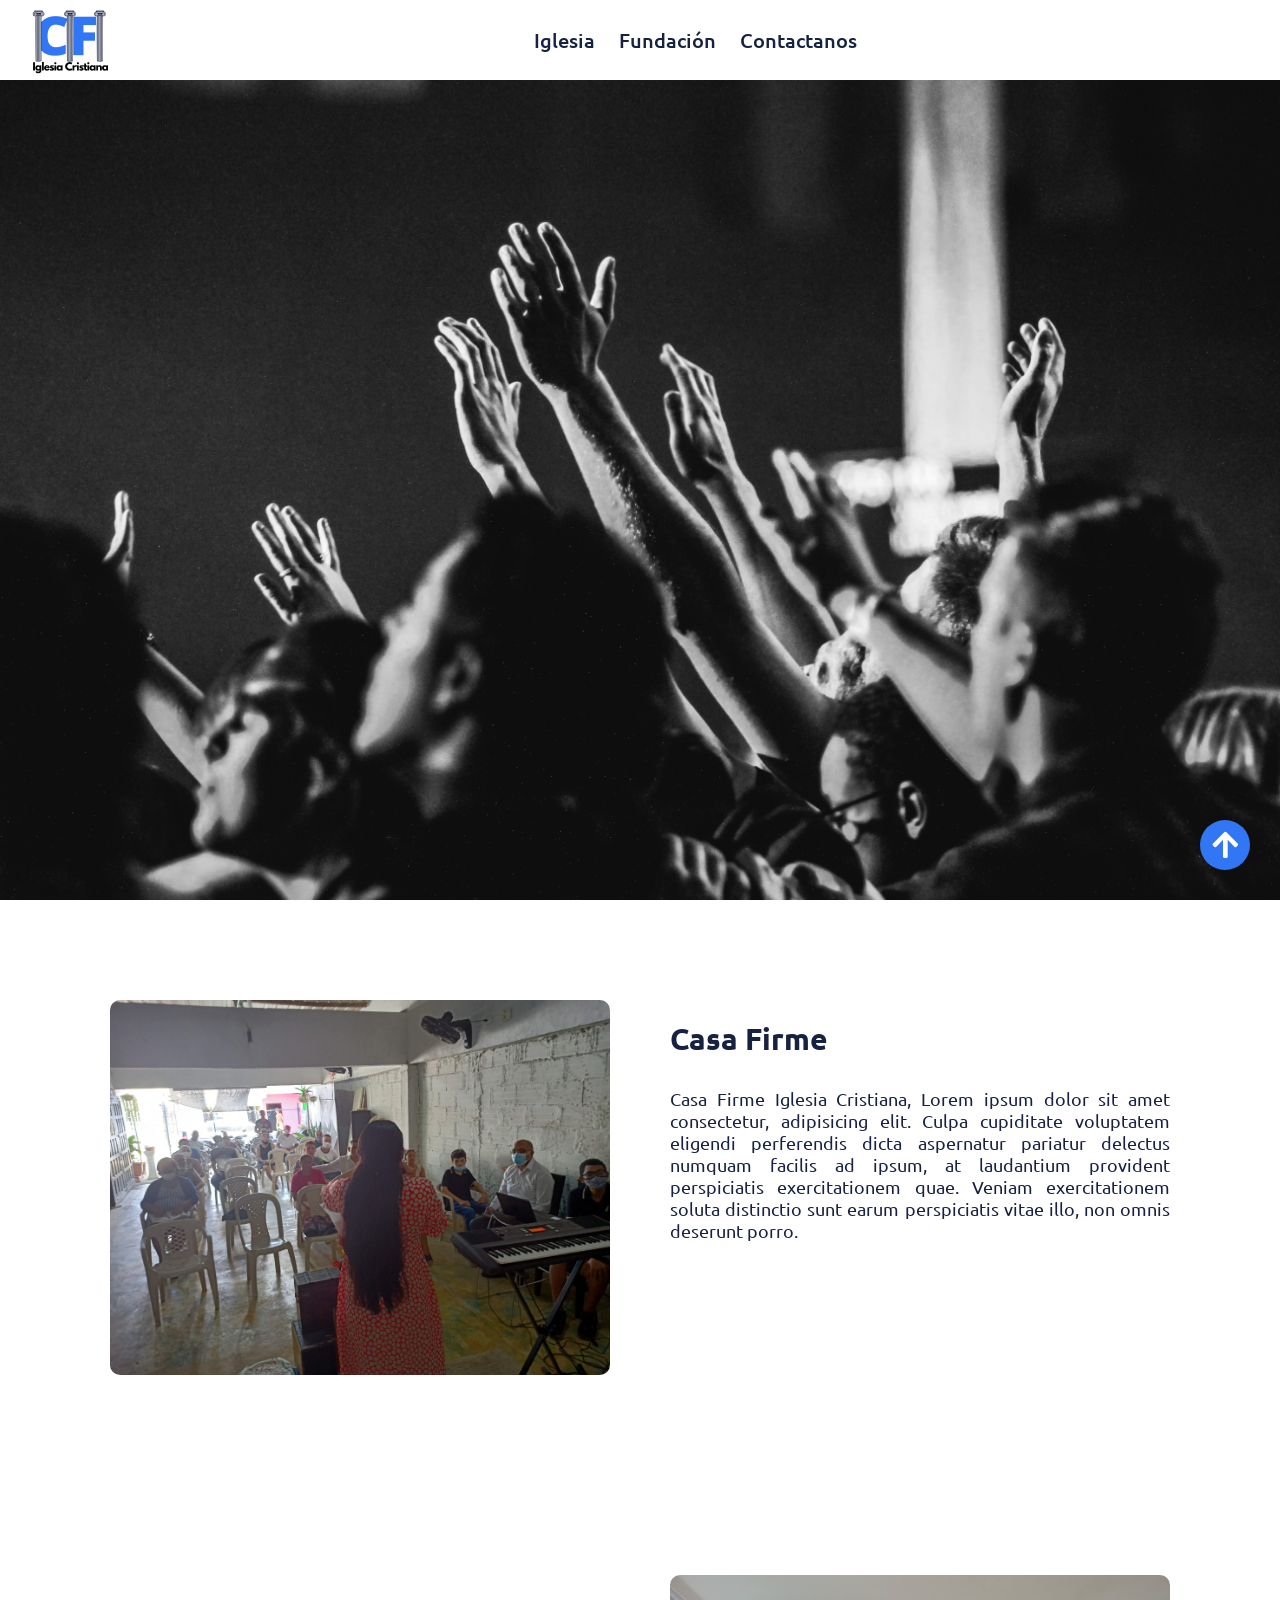
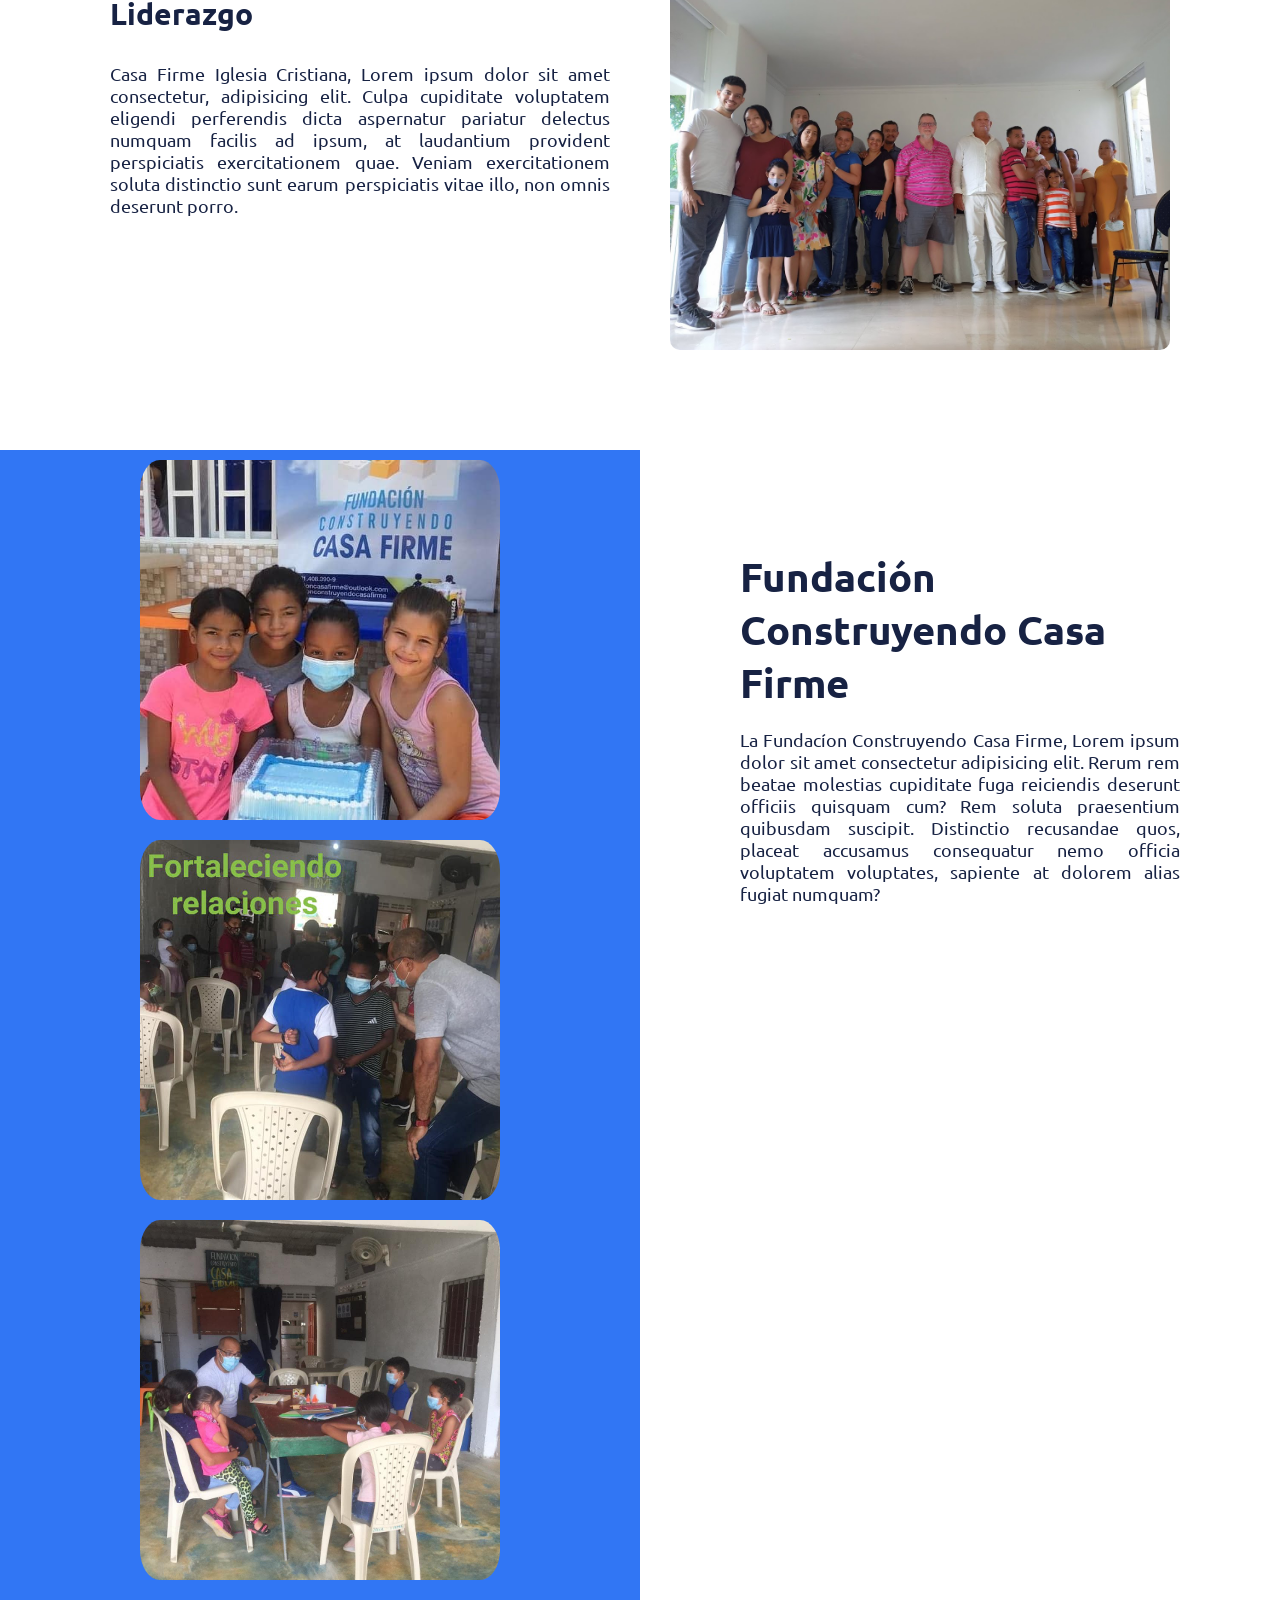
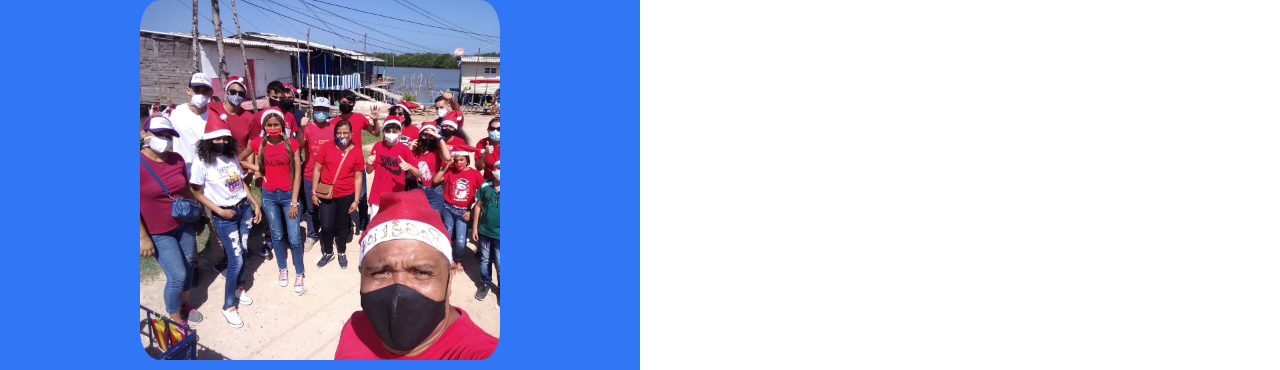
==== CasaFirmeWeb/index.html @ 985ecfe8 "cuarto intento a ntlify" ====
<!DOCTYPE html>
<html lang="en">
<head>
    <meta charset="UTF-8">
    <meta http-equiv="X-UA-Compatible" content="IE=edge">
    <meta name="viewport" content="width=device-width, initial-scale=1.0">
    <link rel="stylesheet" href="css/styles.css">
    <link rel="stylesheet" href="https://use.fontawesome.com/releases/v5.15.4/css/all.css" integrity="sha384-DyZ88mC6Up2uqS4h/KRgHuoeGwBcD4Ng9SiP4dIRy0EXTlnuz47vAwmeGwVChigm" crossorigin="anonymous">
    <title>Casa Firme</title>
</head>
<body>
    <nav id="inicio" class="navbar">
        <a href="#" class="logo"><img src="/casafirme/img/LogoCasaFirme.png" alt=""></a>
        <ul class="menunav">
            <li><a href="#iglesia" onclick="hiddeMenu();">Iglesia</a></li>
            <li><a href="#fundacion" onclick="hiddeMenu();">Fundación</a></li>
            <li><a href="#" onclick="hiddeMenu();">Contactanos</a></li>
        </ul>
        <div class="toggle" onclick="toggleMenu();"></div>
    </nav>

    <div class="hero"></div>

    <section id="iglesia" class="iglesia">
        <div class="iglesiaprimerarticulo">
            <div class="imageniglesia">
                <img src="/casafirme/img/Iglesia.jpg" alt="">
            </div>
            <div class="iglesiacontent">
                <div class="tittle">Casa Firme</div>
                <p>Casa Firme Iglesia Cristiana, Lorem ipsum dolor sit amet consectetur, adipisicing elit. Culpa cupiditate voluptatem eligendi perferendis dicta aspernatur pariatur delectus numquam facilis ad ipsum, at laudantium provident perspiciatis exercitationem quae. Veniam exercitationem soluta distinctio sunt earum perspiciatis vitae illo, non omnis deserunt porro.</p>
            </div>
        </div>
        <div class="iglesiasegundoarticulo">
            <div class="iglesiacontent">
                <div class="tittle">Liderazgo</div>
                <p>Casa Firme Iglesia Cristiana, Lorem ipsum dolor sit amet consectetur, adipisicing elit. Culpa cupiditate voluptatem eligendi perferendis dicta aspernatur pariatur delectus numquam facilis ad ipsum, at laudantium provident perspiciatis exercitationem quae. Veniam exercitationem soluta distinctio sunt earum perspiciatis vitae illo, non omnis deserunt porro.</p>
            </div>
            <div class="imageniglesia">
                <img src="/casafirme/img/liderazgo.jpg" alt="">
            </div>
        </div>
    </section>

    <section id="fundacion" class="fundacion">
        <div class="images">
            <img src="/casafirme/img/fun1.jpg" alt="">
            <img src="/casafirme/img/fun2.jpg" alt="">
            <img src="/casafirme/img/fun3.jpg" alt="">
            <img src="/casafirme/img/fun4.jpg" alt="">
        </div>
        <div class="fundacion-content">
            <h2>Fundación Construyendo Casa Firme</h2>
            <p>La Fundacíon Construyendo Casa Firme, Lorem ipsum dolor sit amet consectetur adipisicing elit. Rerum rem beatae molestias cupiditate fuga reiciendis deserunt officiis quisquam cum? Rem soluta praesentium quibusdam suscipit. Distinctio recusandae quos, placeat accusamus consequatur nemo officia voluptatem voluptates, sapiente at dolorem alias fugiat numquam?</p>
        </div>
    </section>

    <div class="scroll-btn">
        <a href="#inicio"><i class="fas fa-arrow-up"></i></a>
    </div>
    <script src="script.js"></script>
</body>
</html>
---- CasaFirmeWeb/css/styles.css ----
@import url('https://fonts.googleapis.com/css2?family=Poppins:wght@100;200;300;400;500;600;700;800;900&family=Ubuntu:wght@300;400;500;700&display=swap');

*{
    margin: 0;
    padding: 0;
    box-sizing: border-box;
    font-family: 'Ubuntu', sans-serif;
}

html{
    scroll-behavior: smooth;
}



/* CSS navbar y menu */


.navbar{
    width: 100%;
    height: 80px;
    display: flex;
    justify-content: space-between;
    align-items: center;
}


.navbar .logo img{
    width: 80px;
    height: auto;
    margin-left: 30px;
}


.navbar .menunav li{
    display: inline-block;
    padding: 0 10px;
}

.navbar .menunav li a{
    text-decoration: none;
    font-size: 20px;
    font-weight: 500;
    color: #172243;
}



/* CSS Hero */

.hero{
    background: url(/casafirme/img/bghero.jpg);
    background-position: center;
    background-size: cover;
    background-repeat: no-repeat;
    width: 100%;
    height: calc(100vh - 80px);
}



/* CSS sección iglesia */

.iglesia{
    display: flex;
    flex-direction: column;
}

.iglesiaprimerarticulo{
    display: flex;
    padding: 100px 80px;
    justify-content: space-between;
}

.imageniglesia{
    display: flex;
    justify-content: center;
    flex-basis: 50%;
}

.iglesiaprimerarticulo .imageniglesia img {
    width: 500px;
    height: auto;
    border-radius: 10px;
}

.iglesiacontent{
    padding: 20px 30px;
    flex-basis: 50%;
}

.iglesiacontent .tittle{
    font-size: 30px;
    font-weight: 700;
    padding-bottom: 30px;
    color: #172243;
}

.iglesiacontent p{
    font-size: 18px;
    text-align: justify;
    color: #172243;
}

.iglesiasegundoarticulo{
    display: flex;
    padding: 100px 80px;
    justify-content: space-between;
}

.iglesiasegundoarticulo .imageniglesia img {
    width: 500px;
    height: auto;
    border-radius: 10px;
}



/* CSS seccion fundación */

.fundacion{
    color: #172243;
    display: flex;
}

.fundacion .images{
    background: #3176f4;
    flex-basis: 50%;
    display: flex;
    flex-wrap: wrap;
    justify-content: center;
}

.fundacion .images img{
    width: 400px;
    height: auto;
    padding: 10px 20px;
    border-radius: 40px;
}

.fundacion .fundacion-content{
    flex-basis: 50%;
    padding: 100px;
}

.fundacion .fundacion-content h2{
    font-size: 40px;
    font-weight: 900;
    margin-bottom: 20px;
}

.fundacion .fundacion-content p{
    font-size: 18px;
    text-align: justify;
}


/* CSS scroll to top botton */

.scroll-btn i{
    position: fixed;
    right: 30px;
    bottom: 30px;
    font-size: 30px;
    padding: 10px 12px;
    color: #fff;
    background: #3176f4;
    border-radius: 50%;
}

/* CSS Responsive menú */

@media (max-width: 1000px){

    /* CSS section responsive */

    .iglesia{
        flex-direction: column;
    }

    .iglesia .iglesiaprimerarticulo{
        flex-direction: column;
    }

    .iglesia .iglesiasegundoarticulo{
        flex-direction: column-reverse;
    }

    .iglesiacontent .tittle{
        text-align: center;
    }

    .iglesiacontent p{
        text-align: justify;
    }




    .fundacion{
        flex-direction: column-reverse;
    }
}



@media (max-width: 600px){

    .navbar{
        height: 30vh;
    }

    .hero{
        height: calc(100vh - 30vh);
    }

    .navbar .logo img{
        width: 200px;
    }

    .navbar .menunav li{
        display: flex;
        flex-direction: column;
        padding: 20px 0;
        align-items: center;
    }

    /* .menunav {
        opacity: 0;
    }

    .menunav.active {
        position: fixed;
        display: flex;
        flex-direction: column;
        justify-content: center;
        align-items: center;
        top: 0;
        left: 0;
        background: #fff;
        width: 100%;
        height: 100vh;
        opacity: 1;
    }


    .navbar .toggle {
        position: relative;
        background: url(/img/menu.png);
        background-size: 30px;
        background-position: center;
        background-repeat: no-repeat;
        right: 50px;
        top: 10px;
        width: 30px;
        height: 30px;
    }

    .navbar .toggle.active {
        position: relative;
        background: url(/img/close.png);
        background-size: 30px;
        background-position: center;
        background-repeat: no-repeat;
        right: 50px;
        top: 10px;
        width: 30px;
        height: 30px;
    }
    

    .navbar .menunav li{
        padding: 15px 0;
    }

    .navbar .menunav.active li a{
        font-size: 30px;
        font-weight: 500;
        padding: 15px 0;
    } */

    /* CSS section responsive */

    .iglesia{
        flex-direction: column;
    }


}
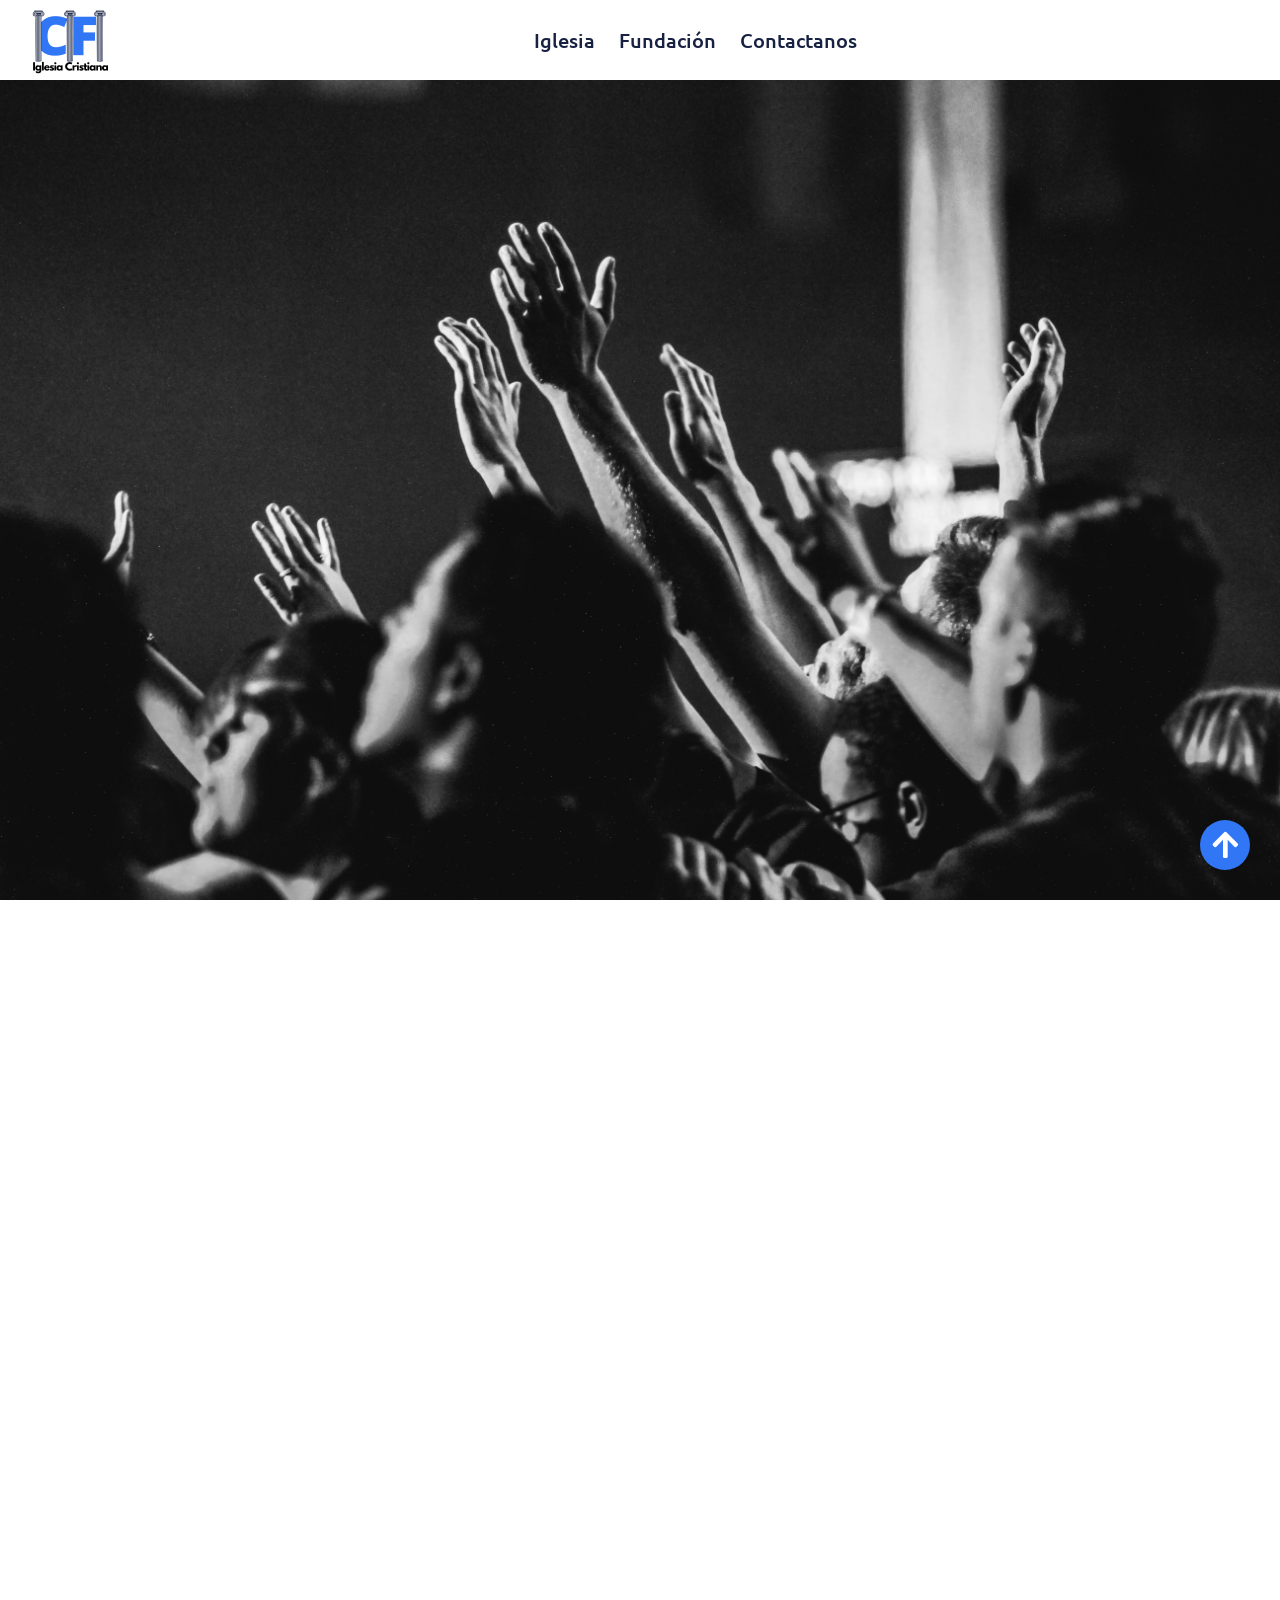
==== commit 04908255: "boton toggle" ====
--- a/CasaFirmeWeb/index.html
+++ b/CasaFirmeWeb/index.html
@@ -10,11 +10,11 @@
 </head>
 <body>
     <nav id="inicio" class="navbar">
-        <a href="#" class="logo"><img src="/casafirme/img/LogoCasaFirme.png" alt=""></a>
+        <a href="#" class="logo"><img src="img/LogoCasaFirme.png" alt=""></a>
         <ul class="menunav">
-            <li><a href="#iglesia" onclick="hiddeMenu();">Iglesia</a></li>
-            <li><a href="#fundacion" onclick="hiddeMenu();">Fundación</a></li>
-            <li><a href="#" onclick="hiddeMenu();">Contactanos</a></li>
+            <li><a href="#iglesia">Iglesia</a></li>
+            <li><a href="#fundacion" >Fundación</a></li>
+            <li><a href="#">Contactanos</a></li>
         </ul>
         <div class="toggle" onclick="toggleMenu();"></div>
     </nav>
@@ -24,7 +24,7 @@
     <section id="iglesia" class="iglesia">
         <div class="iglesiaprimerarticulo">
             <div class="imageniglesia">
-                <img src="/casafirme/img/Iglesia.jpg" alt="">
+                <img src="img/Iglesia.jpg" alt="">
             </div>
             <div class="iglesiacontent">
                 <div class="tittle">Casa Firme</div>
@@ -37,17 +37,17 @@
                 <p>Casa Firme Iglesia Cristiana, Lorem ipsum dolor sit amet consectetur, adipisicing elit. Culpa cupiditate voluptatem eligendi perferendis dicta aspernatur pariatur delectus numquam facilis ad ipsum, at laudantium provident perspiciatis exercitationem quae. Veniam exercitationem soluta distinctio sunt earum perspiciatis vitae illo, non omnis deserunt porro.</p>
             </div>
             <div class="imageniglesia">
-                <img src="/casafirme/img/liderazgo.jpg" alt="">
+                <img src="img/liderazgo.jpg" alt="">
             </div>
         </div>
     </section>
 
     <section id="fundacion" class="fundacion">
         <div class="images">
-            <img src="/casafirme/img/fun1.jpg" alt="">
-            <img src="/casafirme/img/fun2.jpg" alt="">
-            <img src="/casafirme/img/fun3.jpg" alt="">
-            <img src="/casafirme/img/fun4.jpg" alt="">
+            <img src="img/fun1.jpg" alt="">
+            <img src="img/fun2.jpg" alt="">
+            <img src="img/fun3.jpg" alt="">
+            <img src="img/fun4.jpg" alt="">
         </div>
         <div class="fundacion-content">
             <h2>Fundación Construyendo Casa Firme</h2>
--- a/CasaFirmeWeb/css/styles.css
+++ b/CasaFirmeWeb/css/styles.css
@@ -7,8 +7,13 @@
     font-family: 'Ubuntu', sans-serif;
 }
 
-html{
+html, body{
     scroll-behavior: smooth;
+    width: 100%;
+    height: 100%;
+    margin: 0px;
+    padding: 0px;
+    overflow-x: hidden; 
 }
 
 
@@ -49,7 +54,7 @@
 /* CSS Hero */
 
 .hero{
-    background: url(/casafirme/img/bghero.jpg);
+    background: url(../img/bghero.jpg);
     background-position: center;
     background-size: cover;
     background-repeat: no-repeat;
@@ -206,7 +211,7 @@
 
 @media (max-width: 600px){
 
-    .navbar{
+    .navbar.active{
         height: 30vh;
     }
 
@@ -214,7 +219,7 @@
         height: calc(100vh - 30vh);
     }
 
-    .navbar .logo img{
+    .navbar .logo.active img{
         width: 200px;
     }
 
@@ -223,6 +228,39 @@
         flex-direction: column;
         padding: 20px 0;
         align-items: center;
+        visibility: hidden;
+    }
+
+    .navbar.active .menunav li{
+        display: flex;
+        flex-direction: column;
+        padding: 20px 0;
+        align-items: center;
+        visibility: visible;
+    }
+
+    .navbar .toggle {
+        position: relative;
+        background: url(../img/menu.png);
+        background-size: 30px;
+        background-position: center;
+        background-repeat: no-repeat;
+        right: 50px;
+        top: 10px;
+        width: 30px;
+        height: 30px;
+    }
+
+    .navbar .toggle.active {
+        position: relative;
+        background: url(../img/close.png);
+        background-size: 25px;
+        background-position: center;
+        background-repeat: no-repeat;
+        right: 30px;
+        top: -90px;
+        width: 30px;
+        height: 30px;
     }
 
     /* .menunav {
@@ -285,5 +323,36 @@
         flex-direction: column;
     }
 
+    .iglesiaprimerarticulo{
+        padding: 50px 20px;
+    }
+
+    .iglesiasegundoarticulo{
+        padding: 20px 20px;
+    }
+
+    .iglesiacontent{
+        padding: 20px 5px;
+        
+    }
+
+    .iglesiasegundoarticulo .imageniglesia img {
+        width: 350px;
+        height: auto;
+        border-radius: 10px;
+    }
+
+    .iglesiaprimerarticulo .imageniglesia img {
+        width: 350px;
+        height: auto;
+        border-radius: 10px;
+    }
+
+
+
+
+    .fundacion .fundacion-content{
+        padding: 50px 20px;
+    }
 
 }
